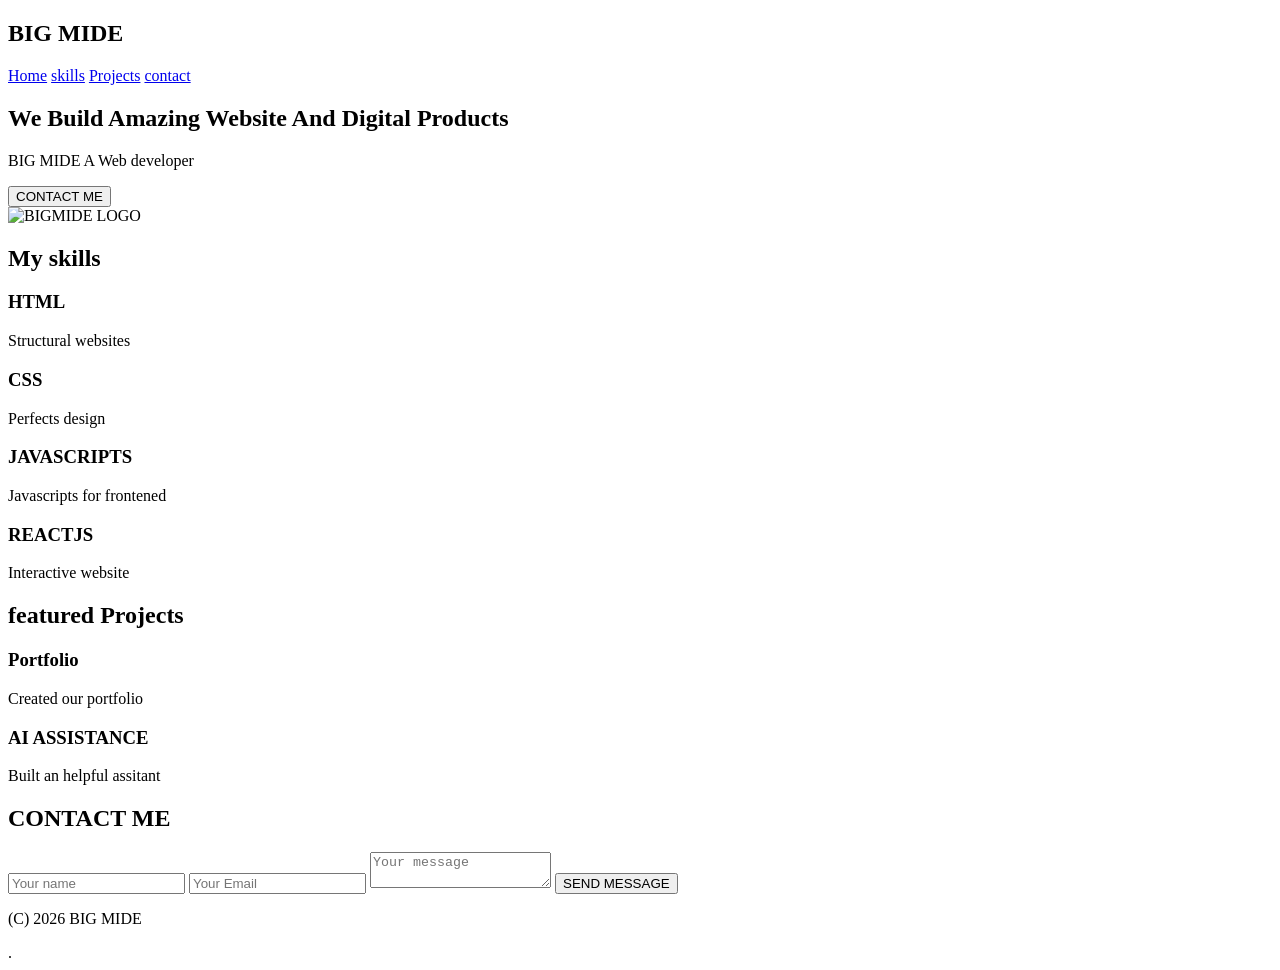
==== index.html @ cc879a22 "pushed index.html" ====
<!DOCTYPE html>
<html lang="en">
    <head> 
        <meta charset="UTF=8">
        <meta name="viewport"  content="width=device-width" , initial-scale="1.0">
        <title>Osunkojo Olumide</title>
        <link rel="stylesheet" href="/css/style.css">
    </head>
    <body>
        <nav> 
            <h2>BIG MIDE</h2>
            <div class="links">
             <a href="#">Home</a>
             <a href="#">skills</a>
             <a href="#">Projects</a>
             <a href="#">contact</a>
           </div>
           </nav>
           <section class="hero">
            <div class="hero-text">
            <h1>We Build Amazing Website And Digital Products</h1>
            <p>BIG MIDE A Web  developer</p>
            <button>CONTACT ME</button>
            </div>


            <div class="hero-image">
                <img src="/images/BIGMIDELOGO.png.png" alt="BIGMIDE LOGO">
             </div>
             </section>

             <section class="skills">
                <h2>My skills</h2>

                <div class="skills-container">
                <div class="card">
                    <h3>HTML</h3>
                    <p>Structural websites</p>
                </div>

            <div class="card">
                <h3>CSS</h3>
                <p>Perfects design</p>
                </div>

                <div class="card">
                    <h3>JAVASCRIPTS</h3>
                    <p>Javascripts for frontened</p>
                </div>
              
                <div class="card">
                    <h3>REACTJS</h3>
                    <p>Interactive website</p>
                </div>



                </div>
            </section> 

            
               <section class="projects">
                    <h2>featured Projects</h2>
                    
                    <div class="project-container">
                    <div class="project">
                    <h3>Portfolio</h3>
                    <p>Created our portfolio</p>
                    </div>

                </div class="project">
                <h3>AI ASSISTANCE</h3>
                <p>Built an helpful assitant</p>
                </div>
            </div>
            </section>

            <section class="contact">
                <h2>CONTACT ME</h2>
                

                <form>
                    <input type="text" placeholder="Your name">
                   <input type="email" placeholder="Your Email">
                   <textarea placeholder="Your message"></textarea>
                   
                   <button>SEND MESSAGE</button>
                </form>
               </section>
               
               <footer>
                <p>(C) 2026 BIG MIDE</p>
               </footer>
             </body>
             </html>




.
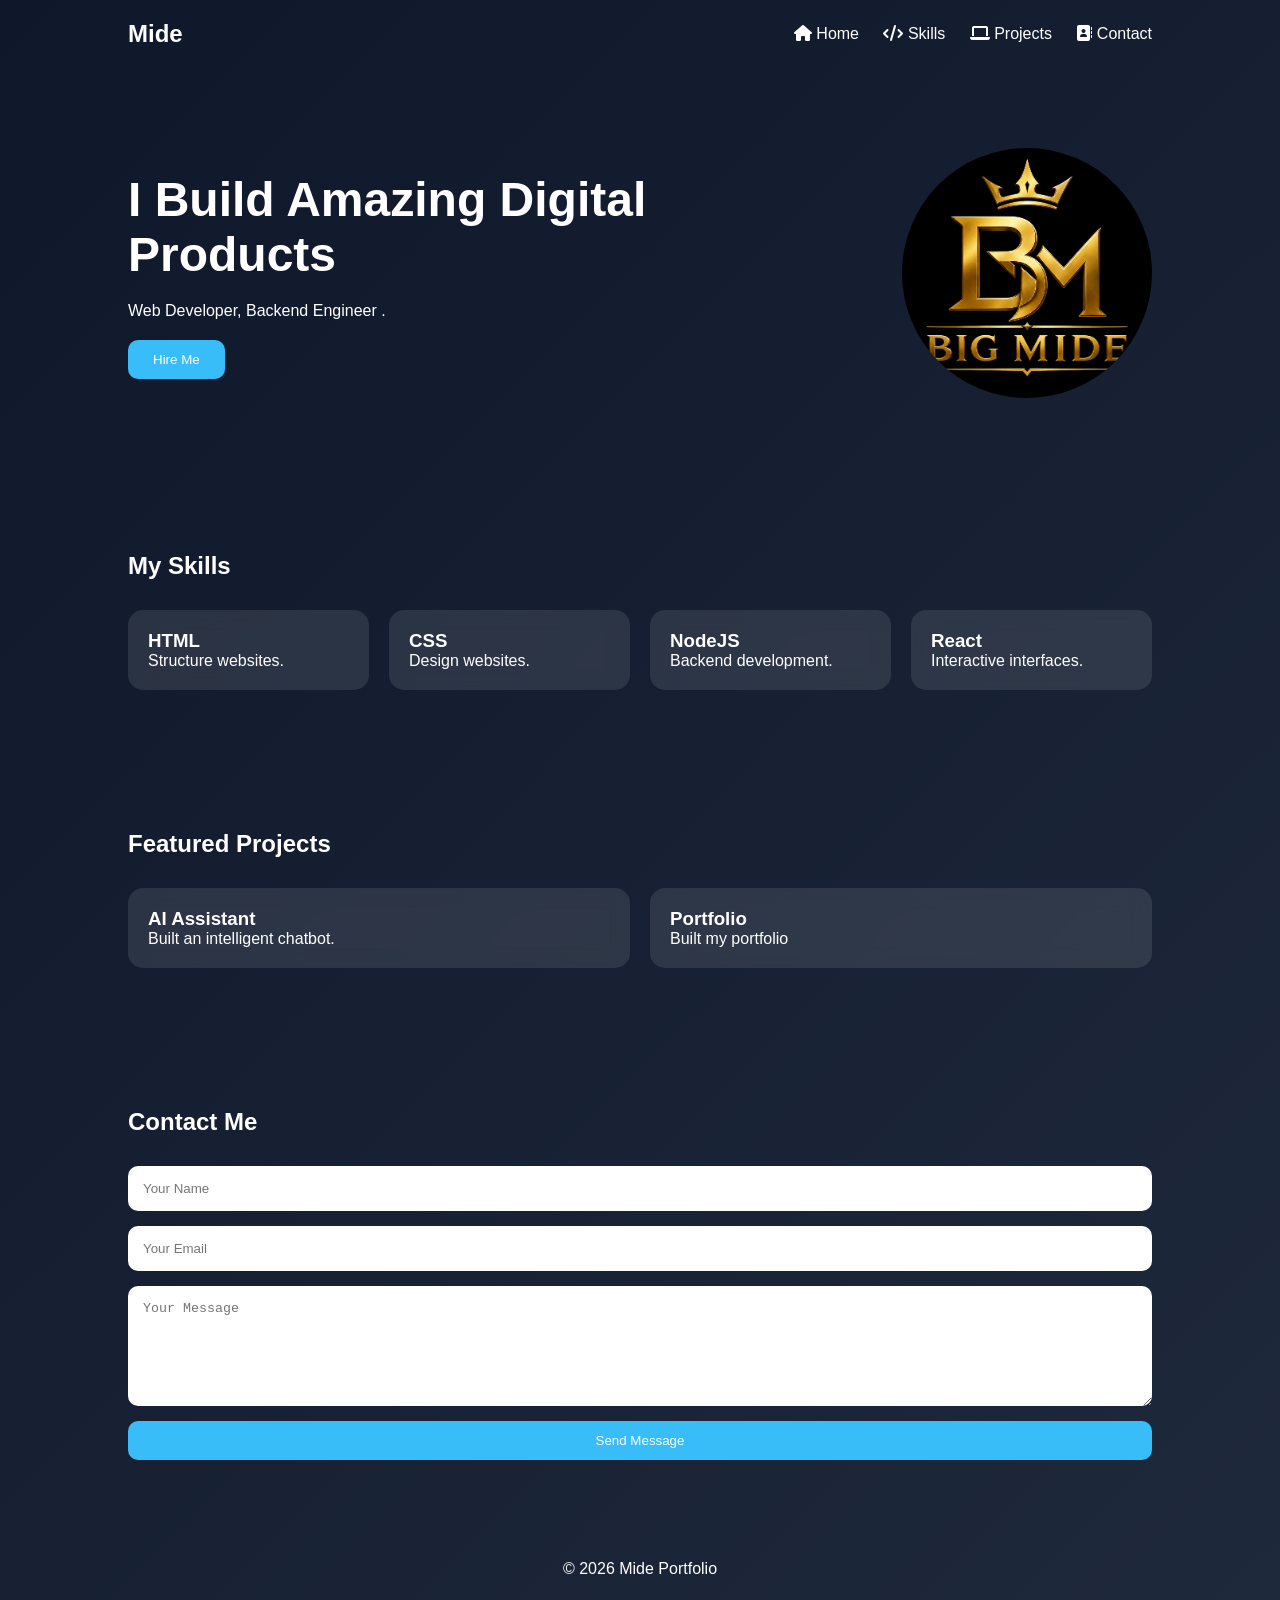
==== commit bedaee4e: "Pushed all projects" ====
--- a/index.html
+++ b/index.html
@@ -1,100 +1,138 @@
 <!DOCTYPE html>
 <html lang="en">
-    <head> 
-        <meta charset="UTF=8">
-        <meta name="viewport"  content="width=device-width" , initial-scale="1.0">
-        <title>Osunkojo Olumide</title>
-        <link rel="stylesheet" href="/css/style.css">
-    </head>
-    <body>
-        <nav> 
-            <h2>BIG MIDE</h2>
-            <div class="links">
-             <a href="#">Home</a>
-             <a href="#">skills</a>
-             <a href="#">Projects</a>
-             <a href="#">contact</a>
-           </div>
-           </nav>
-           <section class="hero">
-            <div class="hero-text">
-            <h1>We Build Amazing Website And Digital Products</h1>
-            <p>BIG MIDE A Web  developer</p>
-            <button>CONTACT ME</button>
+
+<head>
+    <meta charset="UTF-8">
+
+    <!-- Makes the site responsive -->
+    <meta name="viewport" content="width=device-width, initial-scale=1.0">
+
+    <title>Developer Portfolio</title>
+
+    
+    <link rel="stylesheet" href="css/style.css">
+    <link rel="stylesheet" href="https://cdnjs.cloudflare.com/ajax/libs/font-awesome/6.7.2/css/all.min.css"/>
+</head>
+
+<body>
+
+    <!-- Navigation -->
+    <nav>
+        <h2>Mide</h2>
+
+        <div class="links">
+        <a href="#"><i class="fa-solid fa-house"></i> Home</a>
+       <a href="#"><i class="fa-solid fa-code"></i> Skills</a>
+        <a href="#"><i class="fa-solid fa-laptop"></i></i> Projects</a>
+        <a href="#"><i class="fa-solid fa-address-book"></i> Contact</a>
+        </div>
+    </nav>
+
+    <!-- Hero Section -->
+    <section class="hero">
+
+        <div class="hero-text">
+
+            <h1>I Build Amazing Digital Products</h1>
+
+            <p>
+                Web Developer, Backend Engineer .
+            </p>
+
+            <button>Hire Me</button>
+
+        </div>
+
+        <div class="hero-image">
+
+            <img src="images/BIGMIDELOGO.png.png" alt="BIGMIDELOGO">
+
+        </div>
+
+    </section>
+
+    <!-- Skills -->
+    <section class="skills">
+
+        <h2>My Skills</h2>
+
+        <div class="skill-container">
+
+            <div class="card">
+                <h3>HTML</h3>
+                <p>Structure websites.</p>
             </div>
-
-
-            <div class="hero-image">
-                <img src="/images/BIGMIDELOGO.png.png" alt="BIGMIDE LOGO">
-             </div>
-             </section>
-
-             <section class="skills">
-                <h2>My skills</h2>
-
-                <div class="skills-container">
-                <div class="card">
-                    <h3>HTML</h3>
-                    <p>Structural websites</p>
-                </div>
 
             <div class="card">
                 <h3>CSS</h3>
-                <p>Perfects design</p>
-                </div>
+                <p>Design websites.</p>
+            </div>
 
-                <div class="card">
-                    <h3>JAVASCRIPTS</h3>
-                    <p>Javascripts for frontened</p>
-                </div>
-              
-                <div class="card">
-                    <h3>REACTJS</h3>
-                    <p>Interactive website</p>
-                </div>
+            <div class="card">
+                <h3>NodeJS</h3>
+                <p>Backend development.</p>
+            </div>
 
+            <div class="card">
+                <h3>React</h3>
+                <p>Interactive interfaces.</p>
+            </div>
 
+        </div>
 
-                </div>
-            </section> 
+    </section>
 
-            
-               <section class="projects">
-                    <h2>featured Projects</h2>
-                    
-                    <div class="project-container">
-                    <div class="project">
-                    <h3>Portfolio</h3>
-                    <p>Created our portfolio</p>
-                    </div>
+    
+    <section class="projects">
 
-                </div class="project">
-                <h3>AI ASSISTANCE</h3>
-                <p>Built an helpful assitant</p>
-                </div>
+        <h2>Featured Projects</h2>
+
+        <div class="project-container">
+
+            <div class="project">
+                <h3>AI Assistant</h3>
+                <p>Built an intelligent chatbot.</p>
             </div>
-            </section>
 
-            <section class="contact">
-                <h2>CONTACT ME</h2>
-                
+            <div class="project">
+                <h3>Portfolio</h3>
+                <p>Built my portfolio</p>
+            </div>
 
-                <form>
-                    <input type="text" placeholder="Your name">
-                   <input type="email" placeholder="Your Email">
-                   <textarea placeholder="Your message"></textarea>
-                   
-                   <button>SEND MESSAGE</button>
-                </form>
-               </section>
-               
-               <footer>
-                <p>(C) 2026 BIG MIDE</p>
-               </footer>
-             </body>
-             </html>
+        </div>
 
+    </section>
 
+    
+    <section class="contact">
 
+        <h2>Contact Me</h2>
 
-.+        <form action="https://api.web3forms.com/submit" method="POST">
+        <input type="hidden" name="access_key" value="55ced3a9-7d2f-45bf-acb8-e32f38d1a9a7">
+        <input type="text"
+         placeholder="Your Name" name="name">
+
+        <input type="email"
+         placeholder="Your Email" name="email">
+
+         <textarea placeholder="Your Message" name="message"></textarea>
+
+     <button type="submit">Send Message</button>
+
+        </form>
+
+    </section>
+
+    <!-- Footer -->
+    <footer>
+
+        <p>
+            © 2026 Mide Portfolio
+        </p>
+
+    </footer>
+
+</body>
+
+</html>
--- a/css/style.css
+++ b/css/style.css
@@ -0,0 +1,164 @@
+/* Remove default spacing */
+*{
+    margin:0;
+    padding:0;
+    box-sizing:border-box;
+}
+
+/* Page styles */
+body{
+    font-family:Arial;
+    background:linear-gradient(
+        135deg,
+        #0f172a,
+        #1e293b
+    );
+    color:white;
+}
+
+/* Navigation */
+nav{
+    display:flex;
+    justify-content:space-between;
+    align-items:center;
+
+    padding:20px 10%;
+}
+
+.links a{
+    color:white;
+    text-decoration:none;
+    margin-left:20px;
+}
+
+.links a:hover{
+    color:#38bdf8;
+}
+
+/* Hero */
+.hero{
+    display:flex;
+    justify-content:space-between;
+    align-items:center;
+
+    padding:80px 10%;
+    gap:40px;
+}
+
+.hero-text h1{
+    font-size:3rem;
+}
+
+.hero-text p{
+    margin:20px 0;
+}
+
+/* Button */
+button{
+    padding:12px 25px;
+    border:none;
+    border-radius:10px;
+
+    background:#38bdf8;
+    color:white;
+
+    cursor:pointer;
+
+    transition:.3s;
+}
+
+button:hover{
+    transform:translateY(-5px);
+}
+
+/* Profile image */
+.hero-image img{
+    width:250px;
+    border-radius:50%;
+}
+
+/* Section titles */
+.skills,
+.projects,
+.contact{
+    padding:70px 10%;
+}
+
+.skills h2,
+.projects h2,
+.contact h2{
+    margin-bottom:30px;
+}
+
+/* Grid Layout */
+.skill-container,
+.project-container{
+    display:grid;
+
+    grid-template-columns:
+    repeat(
+        auto-fit,
+        minmax(200px,1fr)
+    );
+
+    gap:20px;
+}
+
+.card,
+.project{
+    background: rgba(
+        255,
+        255,
+        255,
+        0.1
+    );
+   
+    padding: 20px;
+     border-radius: 15px;
+     backdrop-filter: blur(10px);
+     transition: .3s;
+}
+
+.card:hover,
+.project:hover{
+    transform:
+    translateY(-10px);
+}
+
+form{
+    display:flex;
+    flex-direction:column;
+    gap:15px;
+}
+
+input,
+textarea{
+    padding: 15px;
+    border:none;
+    border-radius: 10px;
+}
+
+textarea{
+    height: 120px;
+}
+    
+footer{
+    text-align:center;
+    padding: 30px;
+}
+
+@media(max-width:768px){
+     nav {
+        flex-direction: column;
+        gap: 20px;
+    }
+
+    .hero {
+        flex-direction: column;
+        text-align: center;
+    }
+
+    .hero-text h1 {
+        font-size: 2rem;
+    }
+}
